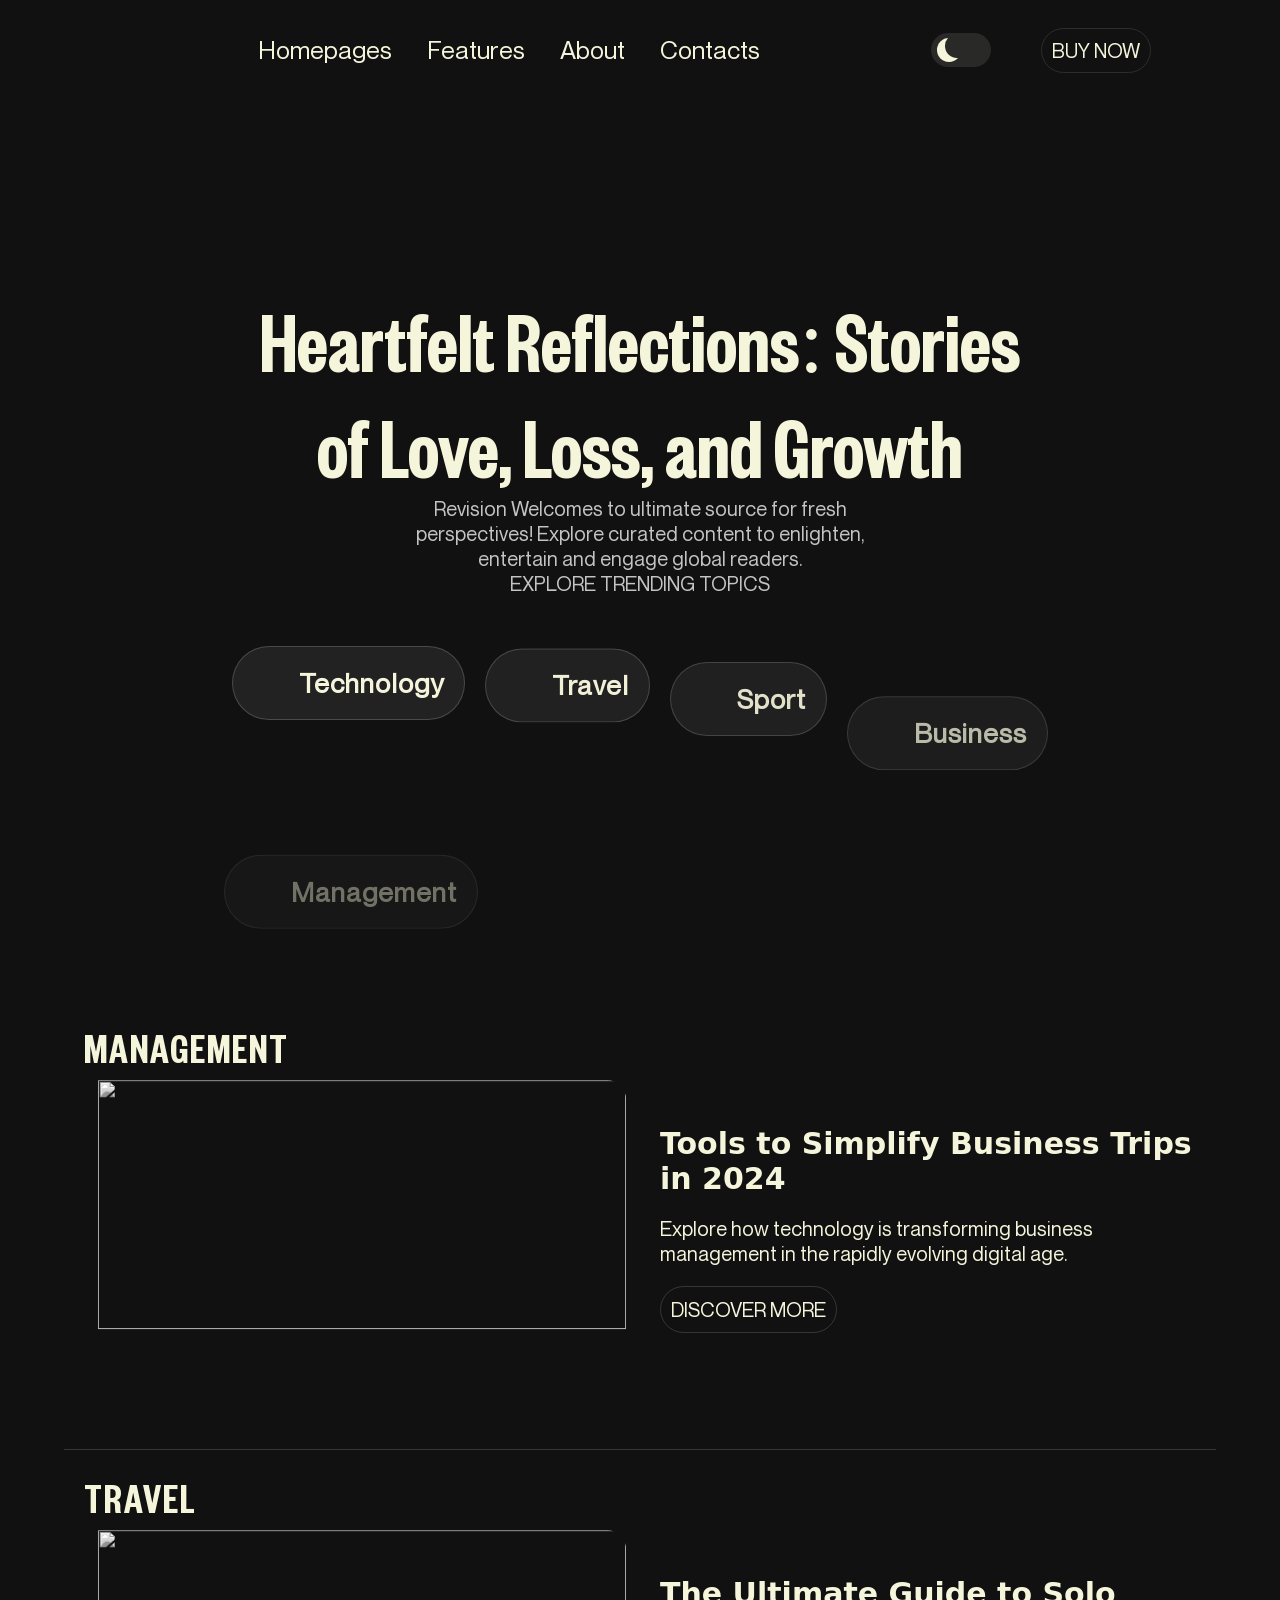
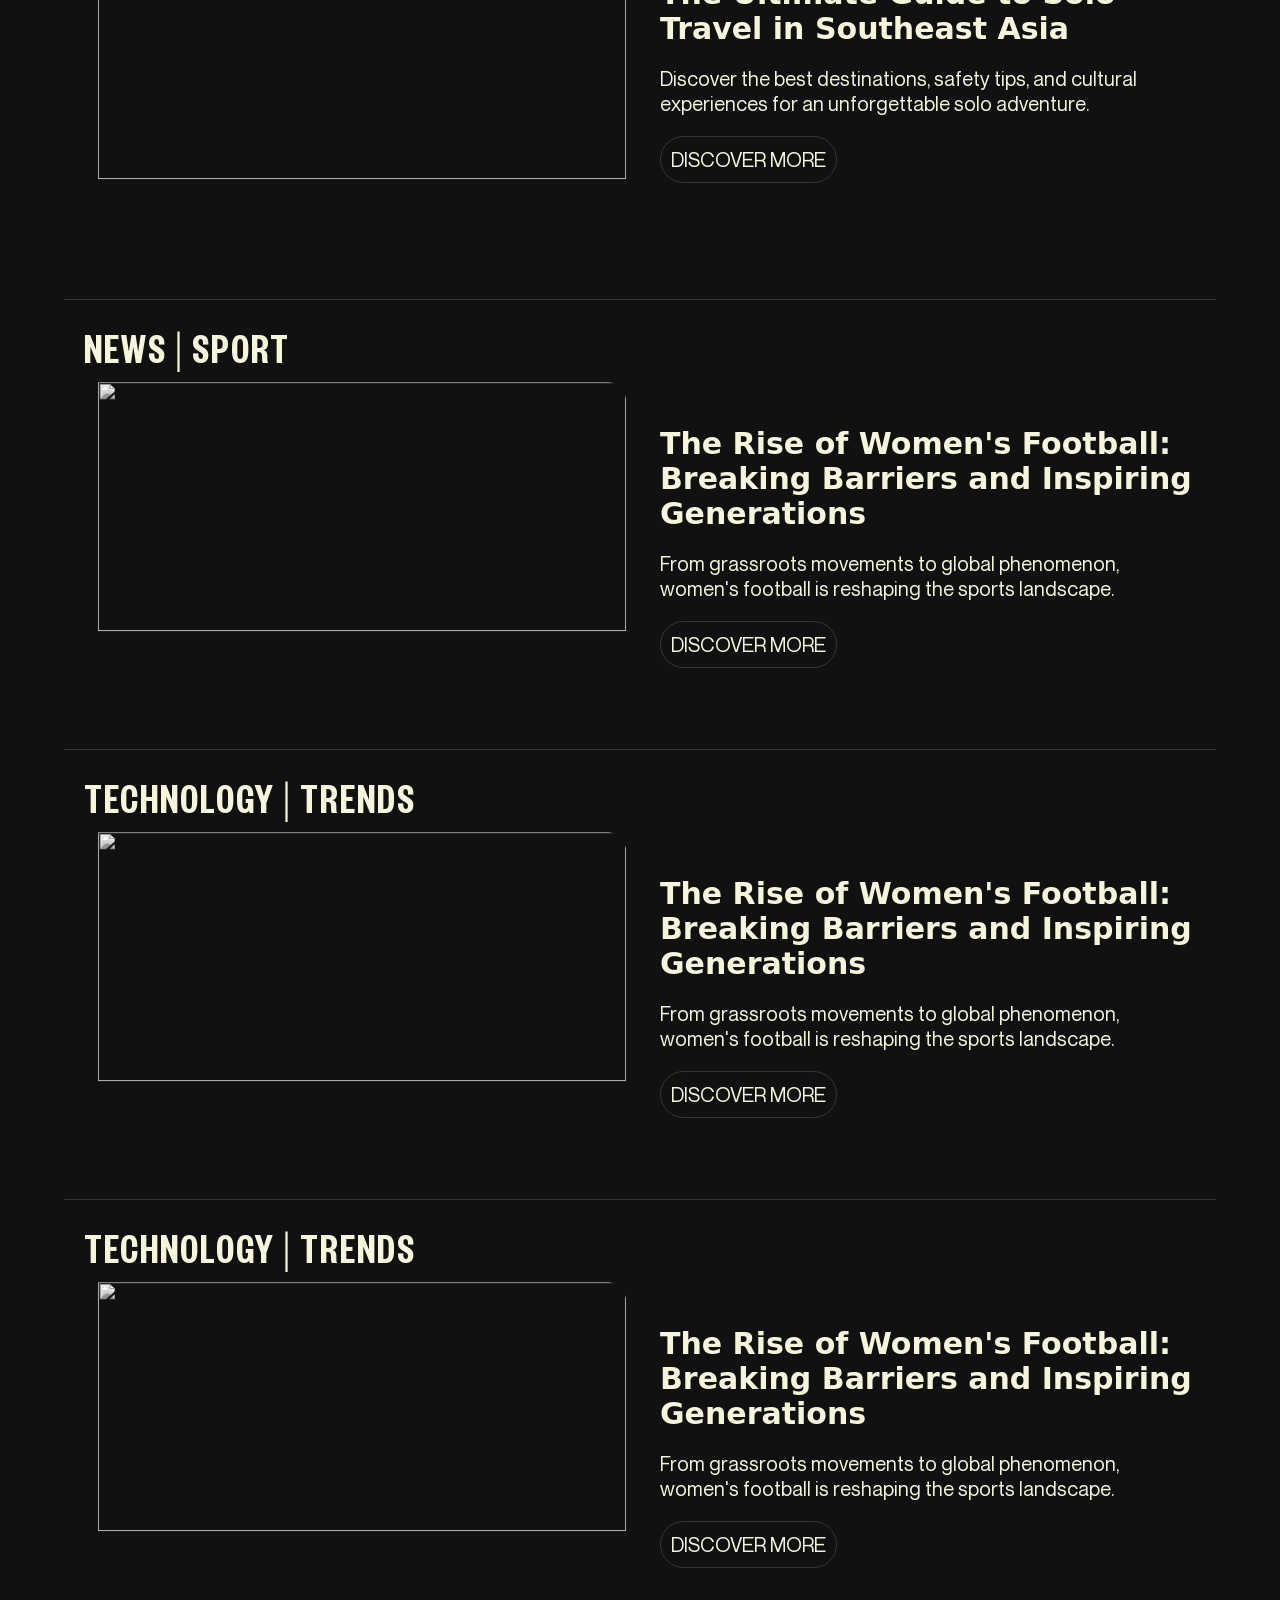
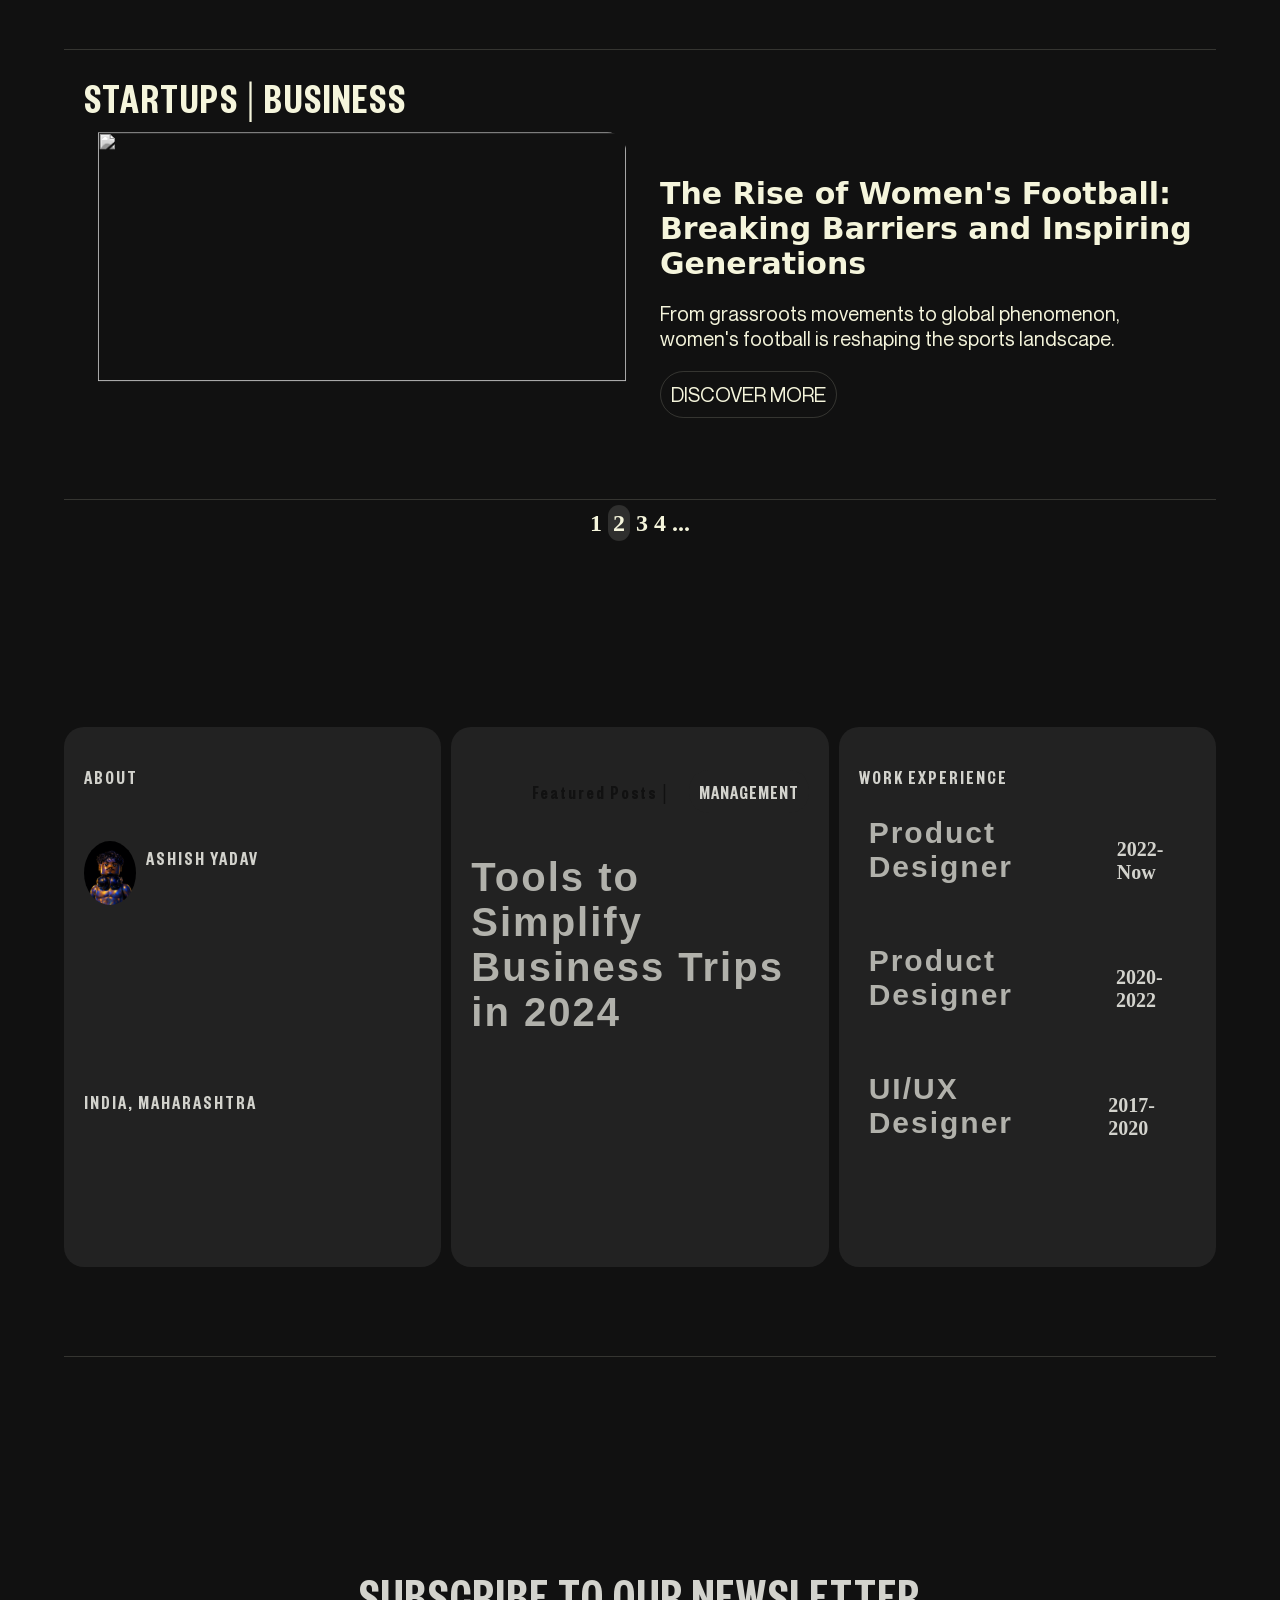
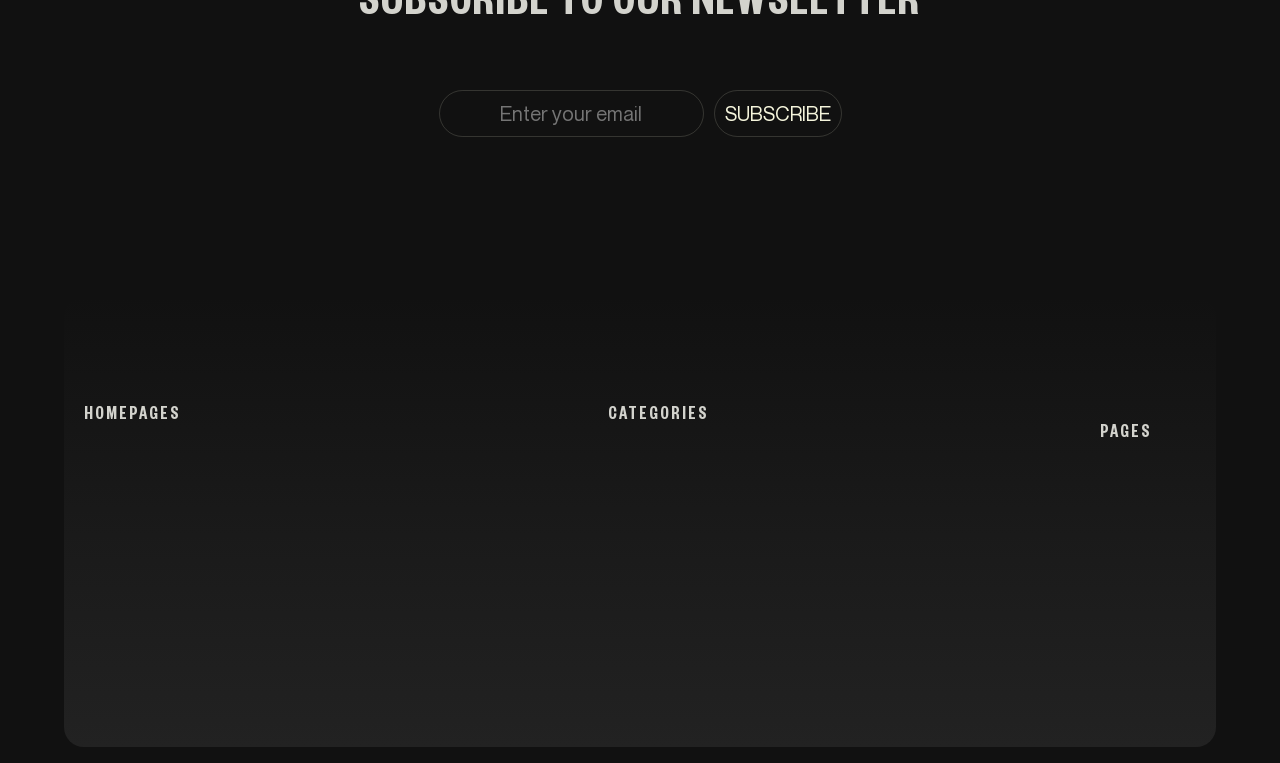
==== index.html @ 00e9330f "hmmmm" ====
<!DOCTYPE html>
<html lang="en">

<head>
    <meta charset="UTF-8">
    <meta name="viewport" content="width=device-width, initial-scale=1.0">
    <title>Document</title>
    <link rel="stylesheet" href="style.css">
    <link href="https://cdn.jsdelivr.net/npm/remixicon@4.9.0/fonts/remixicon.css" rel="stylesheet" />
</head>

<body>
    <div class="main">
        <nav>
            <img src="https://revision.codesupply.co/revision/wp-content/uploads/sites/2/2024/10/logo@2x.png" alt="">
            <i class="ri-menu-fill"></i>
            <div class="list">
                <a href="#">Homepages</a>
                <a href="#">Features</a>
                <a href="#">About</a>
                <a href="#">Contacts</a>
            </div>
            <div class="toggle">
                <div class="search">
                    <i class="ri-search-line"></i>
                    <label class="switch">
                        <input type="checkbox">
                        <span class="slider"></span>
                    </label>
                </div>
                <button>BUY NOW</button>
            </div>
        </nav>
        <div class="page1">
            <div class="top">
                <h1>Heartfelt Reflections: Stories of Love, Loss, and Growth</h1>
                <p>Revision Welcomes to ultimate source for fresh perspectives! Explore curated content to enlighten,
                    entertain and engage global readers.</p>
            </div>
            <div class="fields">
                <p>EXPLORE TRENDING TOPICS</p>
                <div class="field">
                    <h2><img src="https://revision.codesupply.co/revision/wp-content/uploads/sites/2/2024/09/tech@2x.webp"
                            alt="">Technology </h2>
                    <h2><img src="https://revision.codesupply.co/revision/wp-content/uploads/sites/2/2024/09/travel@2x-1.webp"
                            alt="">Travel </h2>
                    <h2><img src="https://revision.codesupply.co/revision/wp-content/uploads/sites/2/2024/09/sport@2x.webp"
                            alt="">Sport </h2>
                    <h2><img src="https://revision.codesupply.co/revision/wp-content/uploads/sites/2/2024/09/bussiness@2x.webp"
                            alt="">Business </h2>
                    <h2><img src="https://revision.codesupply.co/revision/wp-content/uploads/sites/2/2024/09/manage@2x.webp"
                            alt="">Management </h2>
                    <h2><img src="https://revision.codesupply.co/revision/wp-content/uploads/sites/2/2024/09/trand@2x.webp"
                            alt="">Trends </h2>
                    <h2><img src="https://revision.codesupply.co/revision/wp-content/uploads/sites/2/2024/09/start@2x.webp"
                            alt="">Statups </h2>
                    <h2><img src="https://revision.codesupply.co/revision/wp-content/uploads/sites/2/2024/09/news@2x-1.webp"
                            alt="">News </h2>
                </div>

            </div>
        </div>
        <div class="page2">
            <div class="Features">
                <div class="left">
                    <h1>MANAGEMENT</h1>
                    <img src="https://revision.codesupply.co/revision/wp-content/uploads/sites/2/2024/09/demo-image-0030-528x297.webp"
                        alt="">
                </div>
                <div class="right">
                    <p>Ethan Caldwell <span>on August 15,2024</span></p>
                    <h3>Tools to Simplify Business Trips in 2024</h3>
                    <h4>Explore how technology is transforming business management in the rapidly evolving digital age.
                    </h4>
                    <button >DISCOVER MORE</button>
                </div>
            </div>
            <div class="Features">
                <div class="left">
                    <h1>TRAVEL</h1>
                    <img src="https://revision.codesupply.co/revision/wp-content/uploads/sites/2/2024/09/demo-image-0025-768x432.webp"
                        alt="">
                </div>
                <div class="right">
                    <p>Ethan Caldwell <span>on Jly 22,2024</span></p>
                    <h3>The Ultimate Guide to Solo Travel in Southeast Asia</h3>
                    <h4>Discover the best destinations, safety tips, and cultural experiences for an unforgettable solo
                        adventure.</h4>
                    <button>DISCOVER MORE</button>
                </div>
            </div>
            <div class="Features">
                <div class="left">
                    <h1>NEWS | SPORT</h1>
                    <img src="https://revision.codesupply.co/revision/wp-content/uploads/sites/2/2024/09/demo-image-0026-768x432.webp"
                        alt="">
                </div>
                <div class="right">
                    <p>Sarah Jenkins <span>on July 27,2024</span></p>
                    <h3>The Rise of Women's Football: Breaking Barriers and Inspiring Generations</h3>
                    <h4>From grassroots movements to global phenomenon, women's football is reshaping the sports
                        landscape.</h4>
                    <button>DISCOVER MORE</button>
                </div>
            </div>
            <div class="Features">
                <div class="left">
                    <h1>TECHNOLOGY | TRENDS</h1>
                    <img src="https://revision.codesupply.co/revision/wp-content/uploads/sites/2/2024/09/demo-image-0024-768x432.webp"
                        alt="">
                </div>
                <div class="right">
                    <p>Sarah Jenkins <span>on July 17,2024</span></p>
                    <h3>The Rise of Women's Football: Breaking Barriers and Inspiring Generations</h3>
                    <h4>From grassroots movements to global phenomenon, women's football is reshaping the sports
                        landscape.</h4>
                    <button>DISCOVER MORE</button>
                </div>
            </div>
            <div class="Features">
                <div class="left">
                    <h1>TECHNOLOGY | TRENDS</h1>
                    <img src="https://revision.codesupply.co/revision/wp-content/uploads/sites/2/2024/09/demo-image-0023-768x432.webp"
                        alt="">
                </div>
                <div class="right">
                    <p>Sarah Jenkins <span>on July 15,2024</span></p>
                    <h3>The Rise of Women's Football: Breaking Barriers and Inspiring Generations</h3>
                    <h4>From grassroots movements to global phenomenon, women's football is reshaping the sports
                        landscape.</h4>
                    <button>DISCOVER MORE</button>
                </div>
            </div>
            <div class="Features">
                <div class="left">
                    <h1>STARTUPS | BUSINESS</h1>
                    <img src="https://revision.codesupply.co/revision/wp-content/uploads/sites/2/2024/09/demo-image-0022-768x432.webp"
                        alt="">
                </div>
                <div class="right">
                    <p>Sarah Jenkins <span>on July 12,2024</span></p>
                    <h3>The Rise of Women's Football: Breaking Barriers and Inspiring Generations</h3>
                    <h4>From grassroots movements to global phenomenon, women's football is reshaping the sports
                        landscape.</h4>
                    <button>DISCOVER MORE</button>
                </div>
            </div>
            <h2 style="padding: 10px;"><i class="ri-arrow-left-s-line"></i> 1 <span
                    style="background-color: rgb(47, 47, 46); padding: 5px; border-radius: 50px;">2</span> 3 4 ... <i
                    class="ri-arrow-right-s-line"></i></h2>
        </div>
        <div class="page3">

            <div class="cards">

                <div class="card">
                    <h1>ABOUT</h1>
                    <div class="img">
                        <img src="./assets/Me.png" alt="">
                        <div class="name">
                            <h1>ASHISH YADAV</h1>
                            <p>Founder & Editor-in-Chief</p>
                        </div>

                    </div>
                    <p>I’m a full-time blogger and freelance writer passionate about sharing my knowledge and
                        experiences with the world. With 1+ years of experience in the blogging industry, I’ve
                        helped
                        thousands of readers improve their lives through my writing.</p>
                    <h1><i class="ri-map-pin-2-fill"></i>INDIA, MAHARASHTRA</h1>
                    <h2>
                        <i class="ri-instagram-line"></i>
                        <i class="ri-twitter-x-line"></i>
                        <i class="ri-linkedin-fill"></i>
                        <i class="ri-facebook-line"></i>
                    </h2>
                </div>

                <div style="background-image: url(https://revision.codesupply.co/revision/wp-content/uploads/sites/2/2024/09/demo-image-0039-1248x703.webp); background-size: cover; background-position: center;"
                    class="card" id="card2">

                    <div class="text1">
                        <h1>Featured Posts |</h1>
                        <h2>MANAGEMENT</h2>
                    </div>

                    <div class="text2">
                        <h1>Tools to Simplify Business Trips in 2024</h1>
                        <p>Explore how technology is transforming business management in the rapidly evolving digital
                            age.</p>
                    </div>

                </div>
                <div class="card" id="card3">
                    <h1>WORK EXPERIENCE</h1>
                    <div class="work">
                        <div class="skill">
                            <div class="naaaaam">
                                <div class="few">
                                    <h1>Product Designer </h1>
                                    <p>Pioneer</p>
                                </div>
                            </div>
                            <h2>2022-Now</h2>
                        </div>
                        <div class="skill">
                            <div class="naaaaam">
                                <div class="few">
                                    <h1>Product Designer </h1>
                                    <p>Digital</p>
                                </div>
                            </div>
                            <h2>2020-2022</h2>
                        </div>
                        <div class="skill">
                            <div class="naaaaam">
                                <div class="few">
                                    <h1>UI/UX Designer </h1>
                                    <p>Digital</p>
                                </div>
                            </div>
                            <h2>2017-2020</h2>
                        </div>
                    </div>
                </div>

            </div>

        </div>
        <div class="page4">
            <div class="subscribe">
                <h1>SUBSCRIBE TO OUR NEWSLETTER</h1>
                <p>Subscribe to our email newsletter to get the latest posts delivered right to your email.</p>
                <form action="">
                    <input type="text" placeholder="Enter your email">
                    <button>SUBSCRIBE</button>
                </form>
                <p>Pure inspiration, zero spam ✨</p>
            </div>
            <div class="footer">
                <img src="https://revision.codesupply.co/revision/wp-content/uploads/sites/2/2024/10/logo@2x.png"
                    alt="">
                <p>Welcome to ultimate source for fresh perspectives! Explore curated content to enlighten, entertain
                    and engage global readers.</p>
                <div class="social">
                    <i class="ri-instagram-line"></i>
                    <i class="ri-twitter-x-line"></i>
                    <i class="ri-linkedin-fill"></i>
                    <i class="ri-facebook-line"></i>
                </div>

                <div class="list2">
                    <div class="child">
                        <h1>HOMEPAGES</h1>
                        <p>Classic List</p>
                        <p>Classic Overlay</p>
                        <p>Hero Slider</p>
                        <p>Featured Post</p>
                    </div>
                    <div class="child">
                        <h1>CATEGORIES</h1>
                        <p>Technology</p>
                        <p>Travel</p>
                        <p>Sport</p>
                        <p>Business</p>
                    </div>
                    <div class="child">
                        <h1>PAGES</h1>
                        <p>About</p>
                        <p>categories</p>
                        <p>Contact</p>
                    </div>
                </div>
            </div>
        </div>
    </div>
    <script src="https://cdnjs.cloudflare.com/ajax/libs/gsap/3.13.0/gsap.min.js"
        integrity="sha512-NcZdtrT77bJr4STcmsGAESr06BYGE8woZdSdEgqnpyqac7sugNO+Tr4bGwGF3MsnEkGKhU2KL2xh6Ec+BqsaHA=="
        crossorigin="anonymous" referrerpolicy="no-referrer"></script>
    <script src="https://cdnjs.cloudflare.com/ajax/libs/gsap/3.13.0/ScrollTrigger.min.js"
        integrity="sha512-P2IDYZfqSwjcSjX0BKeNhwRUH8zRPGlgcWl5n6gBLzdi4Y5/0O4zaXrtO4K9TZK6Hn1BenYpKowuCavNandERg=="
        crossorigin="anonymous" referrerpolicy="no-referrer"></script>
    <script src="https://cdnjs.cloudflare.com/ajax/libs/gsap/3.13.0/TextPlugin.min.js"></script>
    <script src="java.js"></script>

</html>
---- style.css ----
* {
    margin: 0;
    padding: 0;
    box-sizing: border-box
}

@font-face {
    font-family: Big;
    src: url(./fonts/FoundersGrotesk-Semibold.ttf);
}

@font-face {
    font-family: small;
    src: url(./fonts/NeueMontreal-Regular.ttf);
}

html,
body {
    height: 100%;
    width: 100%;
}

body {
    background-color: #111;
    color: beige;
}

.main {
    height: 100%;
    width: 100%;
    
}

nav {
    /* position: fixed; */
    height: 100px;
    width: 100%;
    display: flex;
    align-items: center;
    justify-content: space-around;
    padding: 0 50px;
}

nav img {
    height: 50px;
    filter: invert(100%);
}

.ri-menu-fill {
    display: none;
    font-size: 25px;
}

nav .list {
    font-family: small;
    font-size: 25px;
    display: flex;
    gap: 35px;
    font-weight: 400;
}

nav .list a {
    text-decoration: none;
    color: beige;
}
nav .list a:hover{
    color: #c4c4c4;
    font-weight: 900;
    transition: all 0.5s ease;
    border-bottom: 1px solid #c4c4c4;
}
nav .toggle {
    padding: 1px 10px;
    display: flex;
    align-items: center;
    justify-content: center;
    gap: 50px;
}

.ri-search-line {
    font-size: 25px;
    font-family: small;
    border-right: 2px solid #2e2d2d;
    padding-right: 10px;
}

nav .search {
    display: flex;
    align-items: center;
    justify-content: center;
    gap: 10px;
}

nav button {
    padding: 1px 10px;
    display: flex;
    align-items: center;
    justify-content: center;
    border: 1px solid #2e2d2d;
    background-color: transparent;
    color: beige;
    font-size: 20px;
    font-family: small;
    height: 5vh;

    text-align: center;
    border-radius: 50px;
}

/* From Uiverse.io by alexruix */
/* The switch - the box around the slider */
.switch {
    font-size: 17px;
    position: relative;
    display: inline-block;
    width: 3.5em;
    height: 2em;
}

/* Hide default HTML checkbox */
.switch input {
    opacity: 0;
    width: 0;
    height: 0;
}

/* The slider */
.slider {
    --background: rgb(41, 41, 39);
    position: absolute;
    cursor: pointer;
    top: 0;
    left: 0;
    right: 0;
    bottom: 0;
    background-color: var(--background);
    transition: .5s;
    border-radius: 30px;
}

.slider:before {
    position: absolute;
    content: "";
    height: 1.4em;
    width: 1.4em;
    border-radius: 50%;
    left: 10%;
    bottom: 15%;
    box-shadow: inset 8px -4px 0px 0px beige;
    background: var(--background);
    transition: .5s;
}

input:checked+.slider {
    background-color: #616060;
}

input:checked+.slider:before {
    transform: translateX(100%);
    box-shadow: inset 15px -4px 0px 15px beige;
}

/* .page1------------ */
.page1 {
    min-height: 100%;
    width: 100%;
    background-color: #111;
    display: flex;
    align-items: center;
    justify-content: center;
    flex-direction: column;
}

.page1 .top {
    width: 100%;
    height: 50%;
    display: flex;
    align-items: center;
    justify-content: center;
    flex-direction: column;
}

.page1 h1 {
    width: 60%;
    font-family: Big;
    font-size: 10vh;
    font-weight: 500;
    text-align: center;
}

.page1 p {
    color: #c4c4c4;
    width: 40%;
    font-family: small;
    font-size: 20px;
    font-weight: 400;
    text-align: center;
}

.page1 .fields {
    width: 100%;
    height: 30%;
    display: flex;
    align-items: center;
    justify-content: center;
    gap: 50px;
    flex-direction: column;
    /* background-color: rebeccapurple; */
}

.page1 .fields p {
    font-family: small;
    font-size: 20px;
    font-weight: 400;
    text-align: center;
}

.page1 .field {
    /* background-color: red; */
    width: 80%;
    height: 50%;
    display: flex;
    align-items: center;
    justify-content: center;
    flex-wrap: wrap;
    gap: 20px;
}

.page1 .field h2 {
    background-color: #222222;
    border: 1px solid rgba(245, 245, 220, 0.189);
    border-radius: 50px;
    font-family: small;
    font-size: 20px;
    font-weight: 400;
    text-align: center;
    padding: 20px;
    font-size: 3vh;
    font-weight: 900;
    letter-spacing: 1px;
    display: flex;
    gap: 10px;
   
}

.page1 .field img {
    width: 4vh;
    filter: brightness(0) invert(50%);
}

/* page2 */
.page2 {
    min-height: 100%;
    width: 100%;
    background-color: #111;
    display: flex;
    align-items: center;
    overflow-x: hidden;
    flex-direction: column;
}

.page2 .Features {
    width: 90%;
    height: 50vh;
    border-bottom: 1px solid rgba(245, 245, 220, 0.155);
    display: flex;
    align-items: center;
    justify-content: space-around;
    padding: 20px;
}

.page2 .Features .left {
    width: 50%;
    height: 100%;
     overflow: hidden;
   
}

.page2 .Features .left img {
    width: 100%;
    height: 80%;
    object-fit: cover;
    object-position: center;
    border-radius: 0px 20px 20px 0px;
    transition: all 1s ease;
    filter:grayscale(1);
    cursor: pointer;
      scale: 0.95;
}

.page2 .Features .left img:hover{
    scale: 1;
    filter:grayscale(0);
}

.page2 .Features .right {
    width: 50%;
    height: 80%;
    display: flex;
    align-items: flex-start;
    justify-content: flex-start;
    flex-direction: column;
    padding: 20px 0px 0px 20px;
    gap: 20px;
}

.page2 .Features .left h1 {
    font-family: Big;
    font-size: 5vh;
    font-weight: 400;
    text-align: start;
    letter-spacing: 2px;

}

.page2 .Features .right p span {
    background-color: rgb(39, 37, 37);
    color: beige;
    padding: 5px;
    border-radius: 50px;
    font-weight: 700;
}

.page2 .Features .right p {
    font-family: small;
    font-size: 20px;
    font-weight: 400;
    text-align: center;
}

.page2 .Features .right h3 {
    font-family: system-ui, -apple-system, BlinkMacSystemFont, 'Segoe UI', Roboto, Oxygen, Ubuntu, Cantarell, 'Open Sans', 'Helvetica Neue', sans-serif;
    font-size: 30px;
    font-weight: 900;
    text-align: start;
}

.page2 .Features .right h4 {
    font-family: small;
    font-size: 20px;
    font-weight: 400;
    text-align: start;
}

.page2 .Features .right button {
    padding: 10px;
    border-radius: 50px;
    border: 1px solid rgba(245, 245, 220, 0.155);
    background-color: transparent;
    color: beige;
    font-family: small;
    font-size: 20px;
    font-weight: 400;
    text-align: center;
}

.page2 .Features .right button:hover{
    background-color: rgba(67, 67, 66, 0.323);
    color: beige;
    cursor: pointer;
    border: 1px solid rgba(245, 245, 220, 0.585);
}

/* page3 */
.page3 {
    min-height: 100%;
    width: 100%;
    background-color: #111;
    display: flex;
    align-items: center;
    justify-content: center;
    flex-direction: column;
}

.page3 .cards {
    width: 90%;
    min-height: 80vh;
    border-bottom: 1px solid rgba(245, 245, 220, 0.155);
    display: flex;
    align-items: center;
    justify-content: space-around;
    gap: 10px;
}

.page3 .cards .card {
    height: 60vh;
    width: 50vh;
    background-color: #222;
    border-radius: 20px;
    padding: 20px;
    color: rgb(211, 211, 205);
}

.page3 .card h1 {
    font-family: Big;
    font-size: 5vh;
    font-weight: 400;
    text-align: start;
    letter-spacing: 2px;
}

.page3 .cards .card .img {
    padding-top: 40px;
    display: flex;
    align-items: center;
    justify-content: start;
    gap: 10px;
}

.page3 .cards .card .img img {
    height: 4rem;
    width: 4rem;
    border-radius: 50%;
    object-position: center;
    object-fit: cover;
}

.page3 .cards .card .name {
    height: 10vh;
    width: 100%;
}

.page3 .cards .card p {
    width: 90%;
    color: #696767;
    font-family: small;
    font-size: 18px;
    font-weight: 400;
    text-align: start;
}

.page3 .cards .card h1 {
    padding-top: 2vh;
    font-size: 20px;
}

.page3 .cards .card h2 {
    padding-top: 2vh;
    font-size: 20px;
}

.page3 .cards #card2 .text1 {
    width: 100%;
    height: 10vh;
    display: flex;
    align-items: center;
    justify-content: flex-end;
    gap: 10px;
    font-family: Big;

}

.page3 .cards #card2 .text1 h1 {
    font: 5vh;
    padding: 10px;
    font-weight: 900;
    color: #111;
}

.page3 .cards #card2 .text1 h2 {
    border-radius: 20px;
    padding: 10px;
    letter-spacing: 1px;
    background-color: #222;
}

.page3 .cards #card2 .text2 {
    height: 70%;
    font-size: 20px;
}

.page3 .cards #card2 .text2 h1 {
    font-size: 40px;
    mix-blend-mode: difference;
    font-weight: 900;
    font-family: 'Franklin Gothic Medium', 'Arial Narrow', Arial, sans-serif;
}

.page3 .cards #card2 .text2 p {
    font-size: 20px;
    font-weight: 800;
    mix-blend-mode: color-burn;
    font-family: 'Franklin Gothic Medium', 'Arial Narrow', Arial, sans-serif;
}

.page3 .cards #card3 .skill {
    padding: 10px;
    width: 100%;
    font-size: 20px;
    gap: 20px;
    display: flex;
    align-items: center;
    justify-content: space-between;
}

.page3 .cards #card3 .work .naaaaam h1 {
    /* background-color: red; */
    width: 100%;
    font-size: 30px;
    mix-blend-mode: difference;
    display: flex;
    align-items: center;
    justify-content: space-between;
    font-weight: 900;
    font-family: 'Franklin Gothic Medium', 'Arial Narrow', Arial, sans-serif;
}

/* page4 */
.page4 {
    min-height: 100%;
    width: 100%;
    background-color: #111;
    display: flex;
    align-items: center;
    justify-content: center;
    flex-direction: column;
}

.page4 .subscribe {
    width: 90%;
    height: 50vh;
    /* background-color: #222; */
    border-radius: 20px;
    padding: 20px;
    color: rgb(211, 211, 205);
    display: flex;
    align-items: center;
    justify-content: center;
    flex-direction: column;
    gap: 20px;

}

.page4 .subscribe h1 {
    font-family: Big;
    font-size: 6vh;
    font-weight: 400;
    text-align: center;
    letter-spacing: 2px;
}

.page4 .subscribe p {
    font-family: small;
    font-size: 20px;
    font-weight: 400;
    text-align: center;
    width: 70%;
}

.page4 .subscribe form {
    display: flex;
    align-items: center;
    justify-content: center;
    gap: 10px;
}

.page4 .subscribe form input {
    padding: 10px;
    border-radius: 50px;
    border: 1px solid rgba(245, 245, 220, 0.155);
    background-color: transparent;
    color: beige;
    font-family: small;
    font-size: 20px;
    font-weight: 400;
    text-align: center;
}

.page4 .subscribe form button {
    padding: 10px;
    border-radius: 50px;
    border: 1px solid rgba(245, 245, 220, 0.155);
    background-color: transparent;
    color: beige;
    font-family: small;
    font-size: 20px;
    font-weight: 400;
    text-align: center;
}

.page4 .footer {
    width: 90%;
    height: 50vh;
    background: linear-gradient(to bottom, #111, #222);
    border-radius: 20px;
    padding: 20px;
    color: rgb(211, 211, 205);
}

.page4 .footer img {
    filter: invert(100);
    height: 6vh;    
}
.page4 .footer p{
   font-family: small;
   font-size: 20px;
   font-weight: 400;
   text-align: center;
   color: #696767;
   text-align: left;
}
.page4 .footer .social{
    padding-top: 20px;
}
.page4 .footer .social i{
    font-size: 20px;
    color: #a9a7a7;
}

.page4 .footer .list2{
    padding-top: 20px;
    display: flex;
    align-items: center;
    justify-content: space-between;
    gap: 20px;
}
.page4 .footer .list2 .child{
    display: flex;
    flex-direction: column;
    gap: 10px;
}
.page4 .footer .list2 .child h1{
    font-family: Big;
    font-size: 20px;
    font-weight: 400;
    text-align: start;
    letter-spacing: 2px;
}
.page4 .footer .list2 .child p{
    font-family: small;
    font-size: 20px;
    font-weight: 400;
    text-align: start;
    color: #696767;
}

/* mobile responsive */
@media (max-width: 1024px) {
    nav {
        height: 100px;
        display: flex;
        align-items: center;
        justify-content: space-around;
        padding: 10px;
    }

    nav .ri-menu-fill {
        display: block;
    }

    nav img {
        height: 40px;
    }

    nav .list {
        display: none;
    }

    nav .toggle {
        display: none;
    }

    /* page1 */
    .page1 h1 {
        width: 80%;
        font-size: 8vh;
    }

    .page1 p {
        width: 80%;
    }

    .page2 .Features {
        flex-direction: column;
        min-height: 100vh;
        border-bottom: 1px solid rgb(65, 65, 62);

    }

    .page2 .Features .left {
        width: 100%;
        height: 50%;
    }

    .page2 .Features .right {
        width: 100%;
        height: 50%;
    }

    .page3 .cards {
        display: flex;
        flex-direction: column;
    }

    .page3 .cards .card {
        width: 90vw;
        height: 50vh;
    }

    .page1 .field h2 {
        font-size: 15px; 
        display: flex;   
        align-items: center;
        justify-content: center; 
    }

        .page1 .field img{
            height: 20px;
            width: 20px;
        }
}
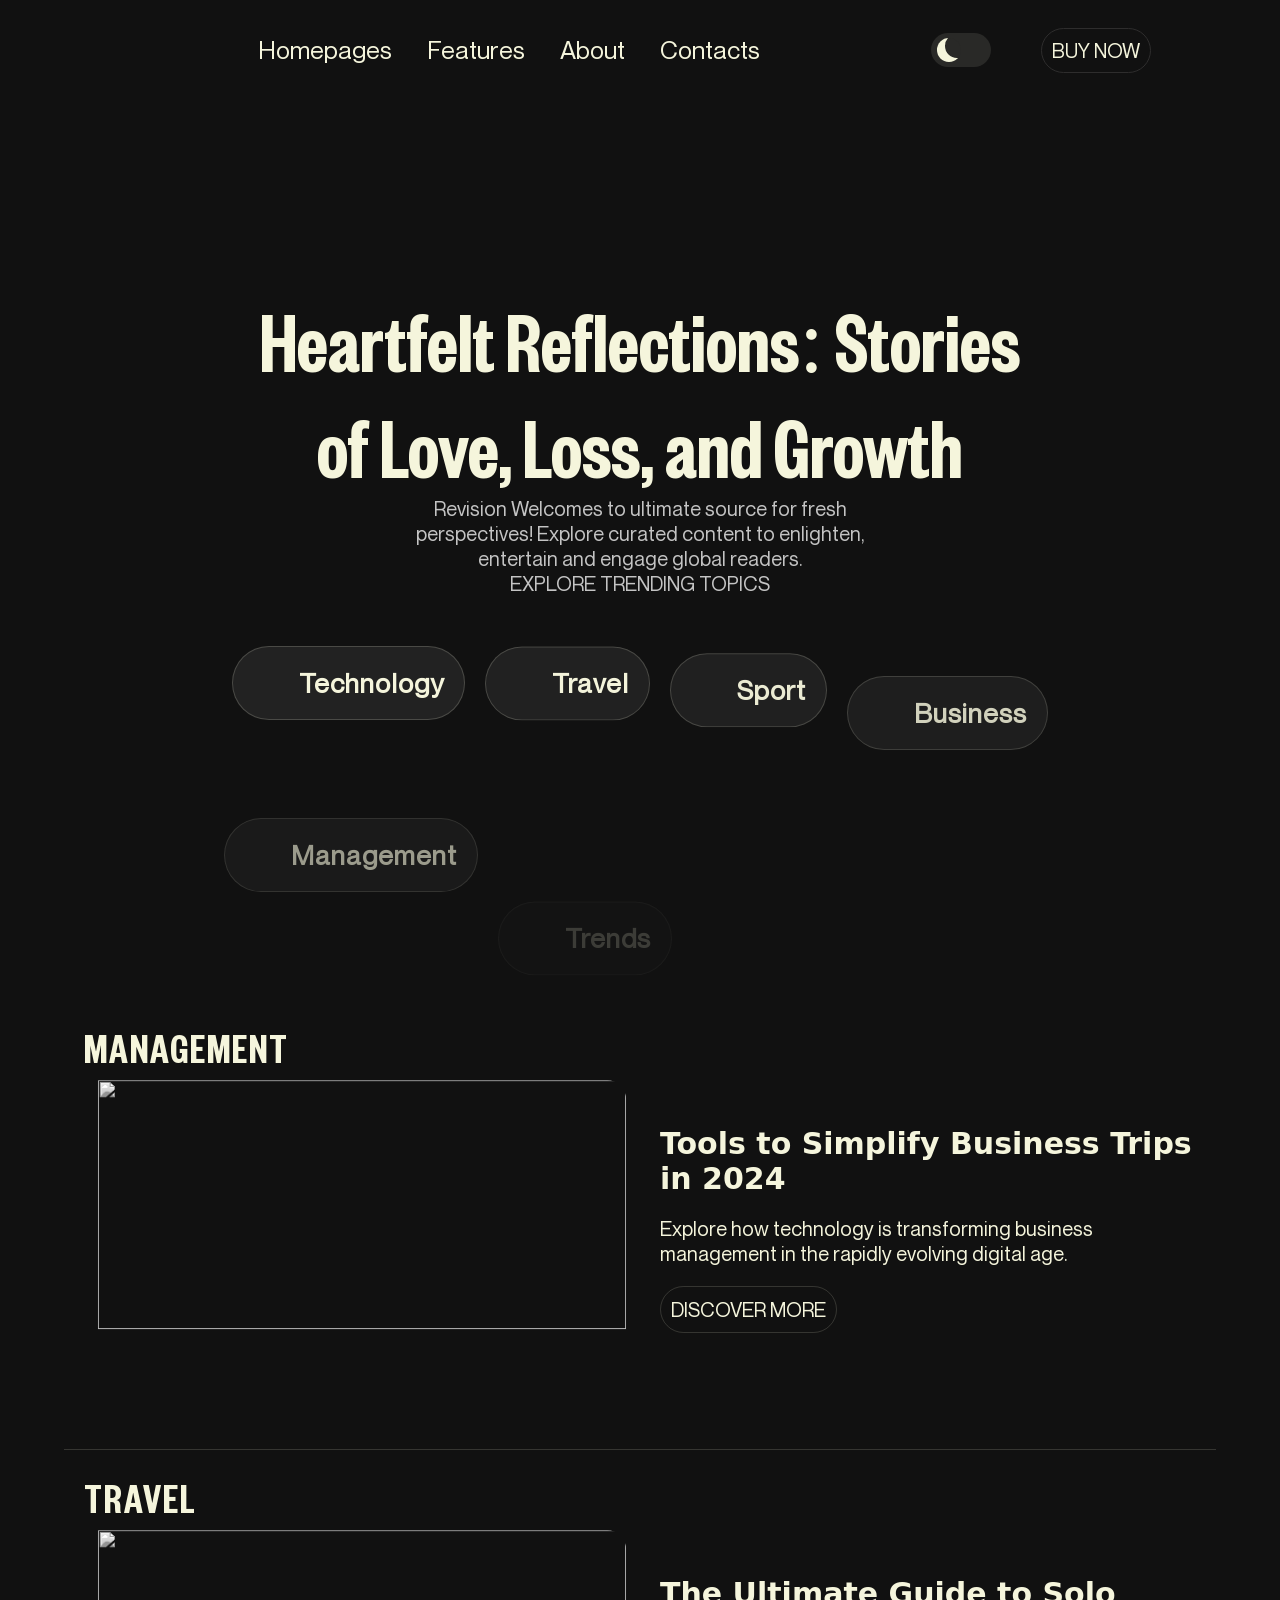
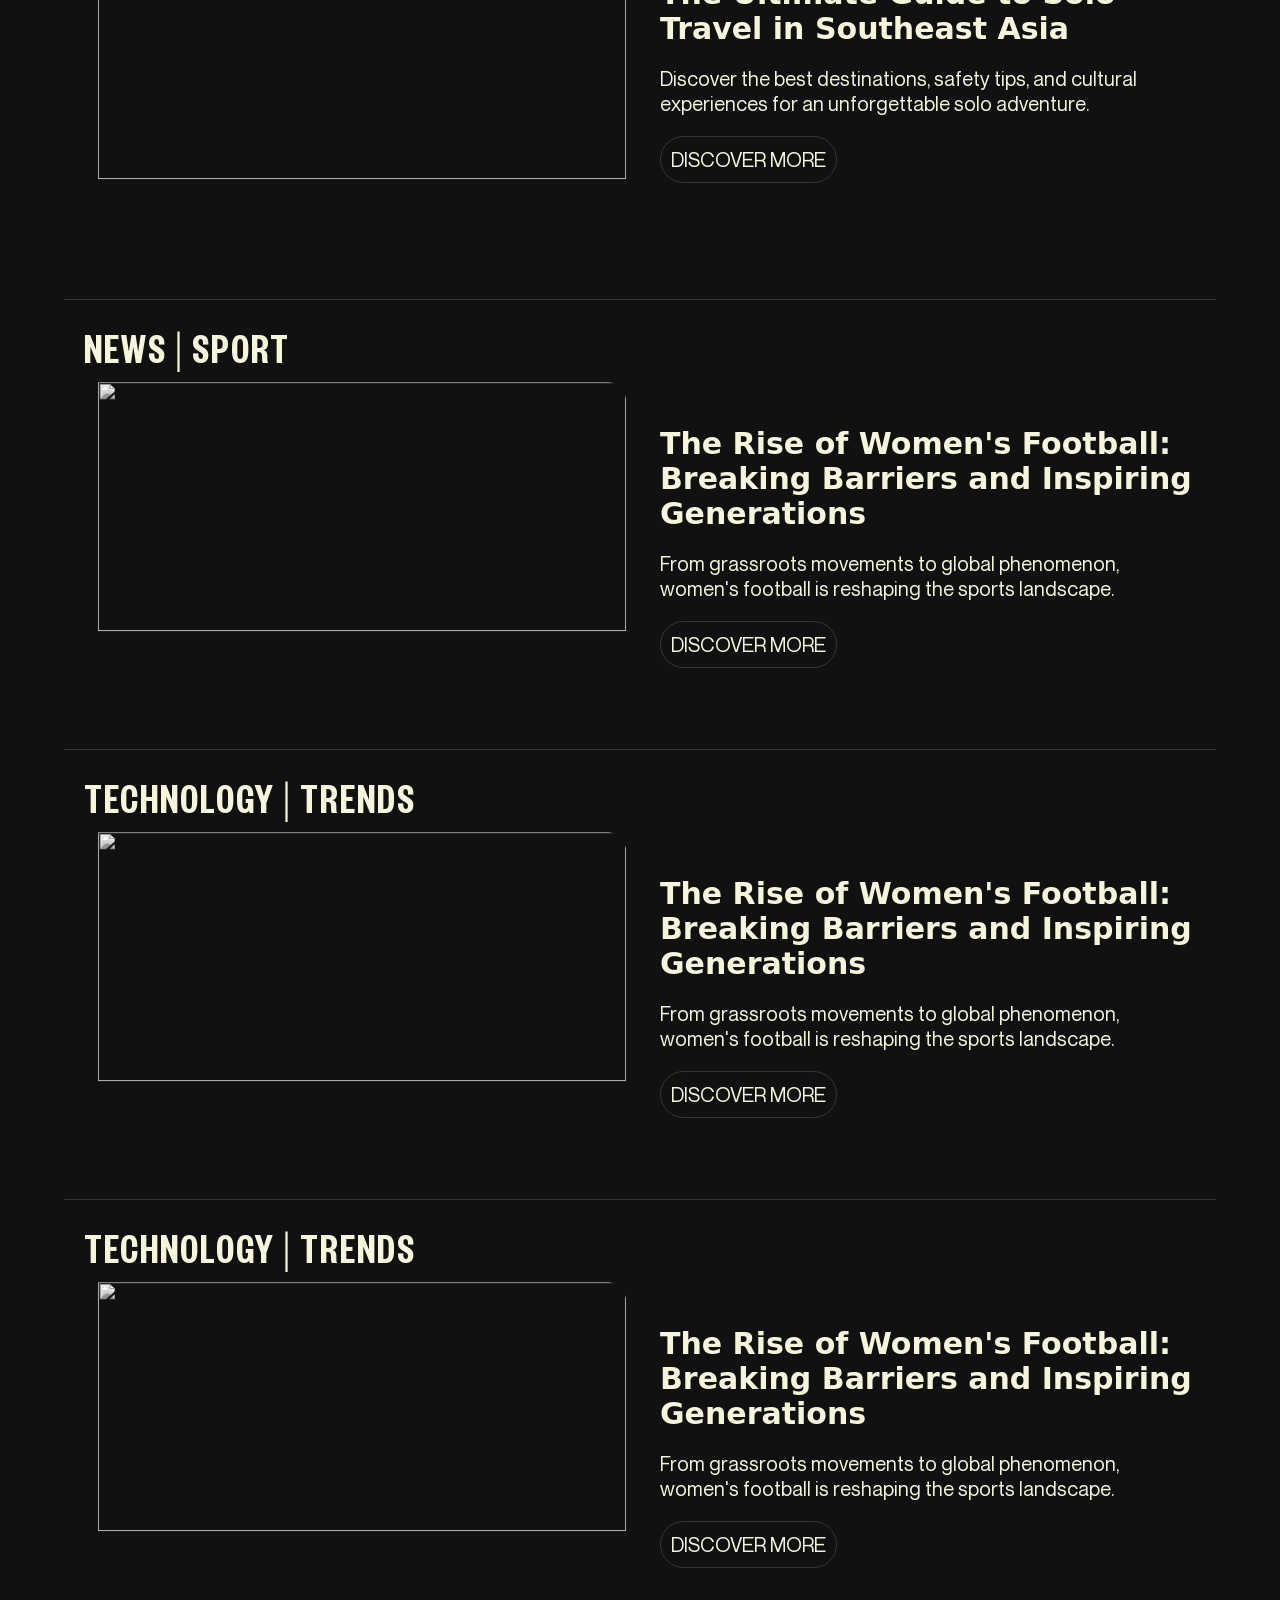
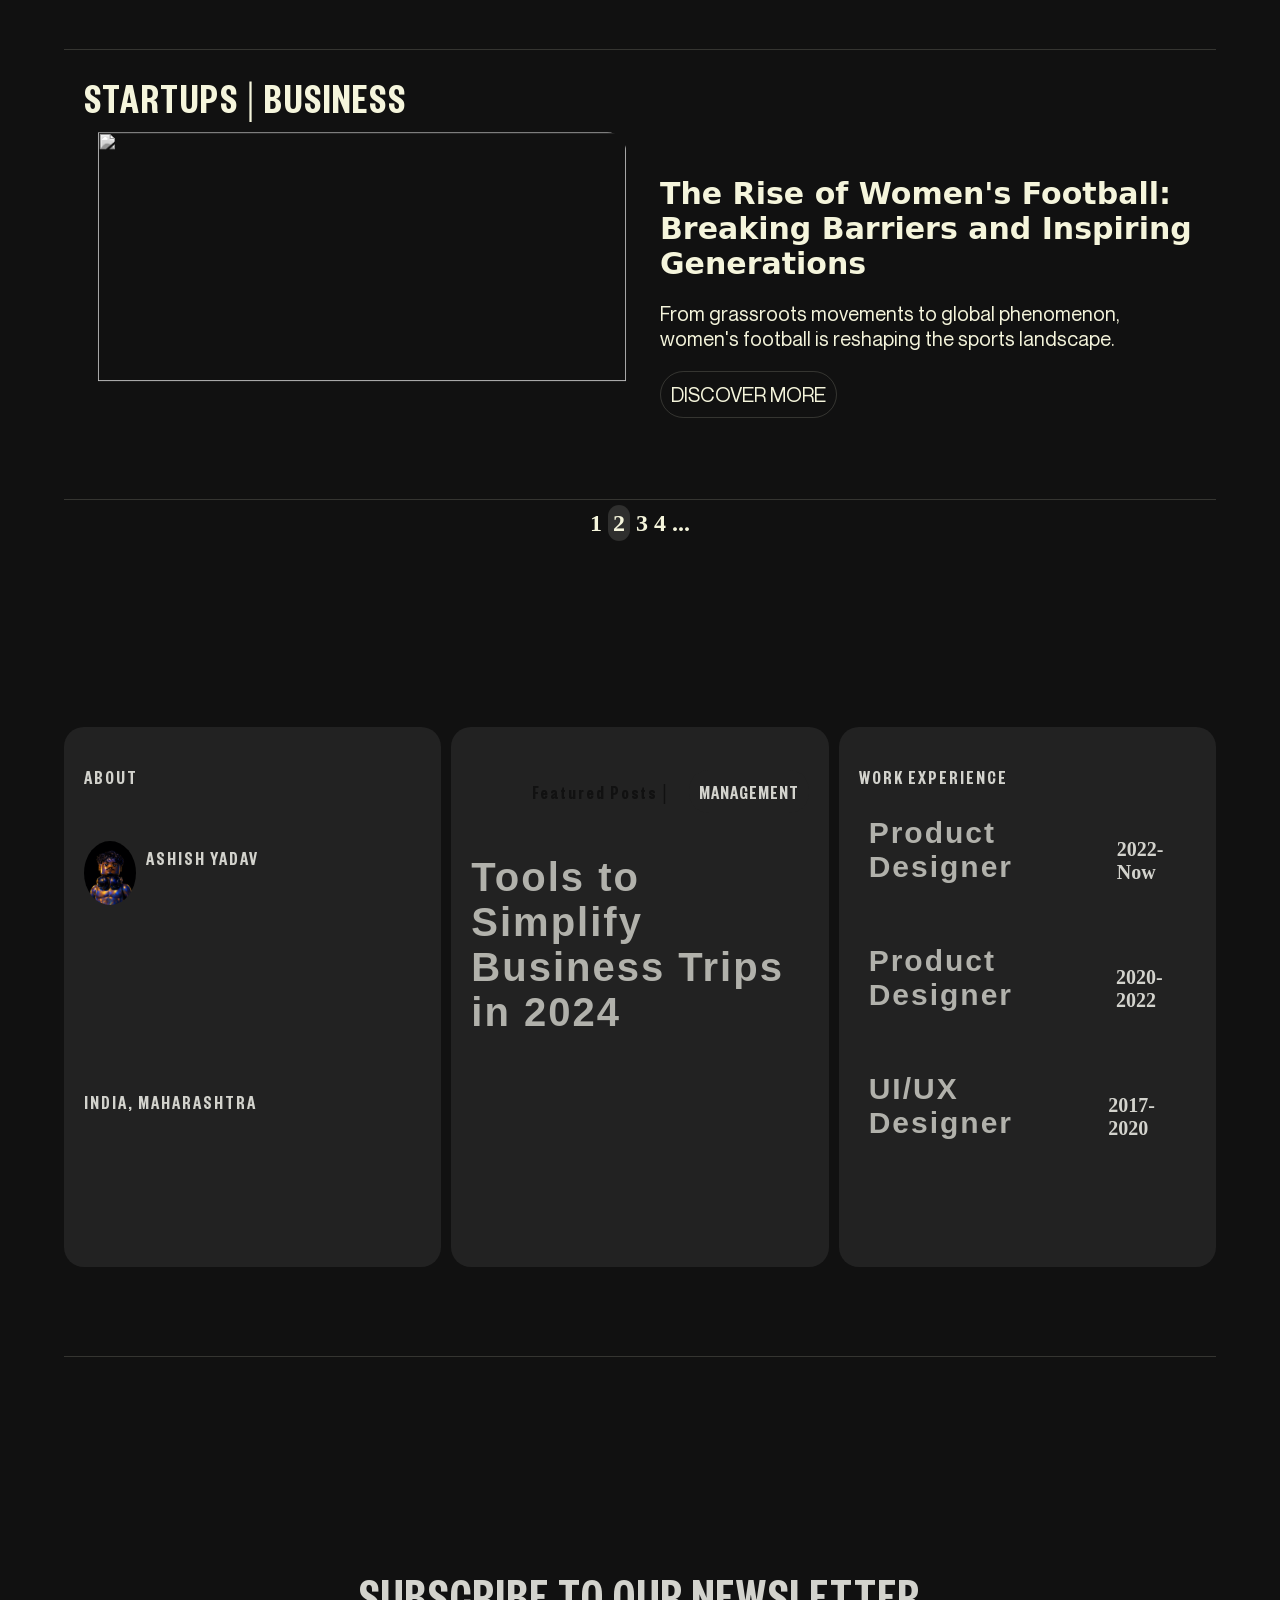
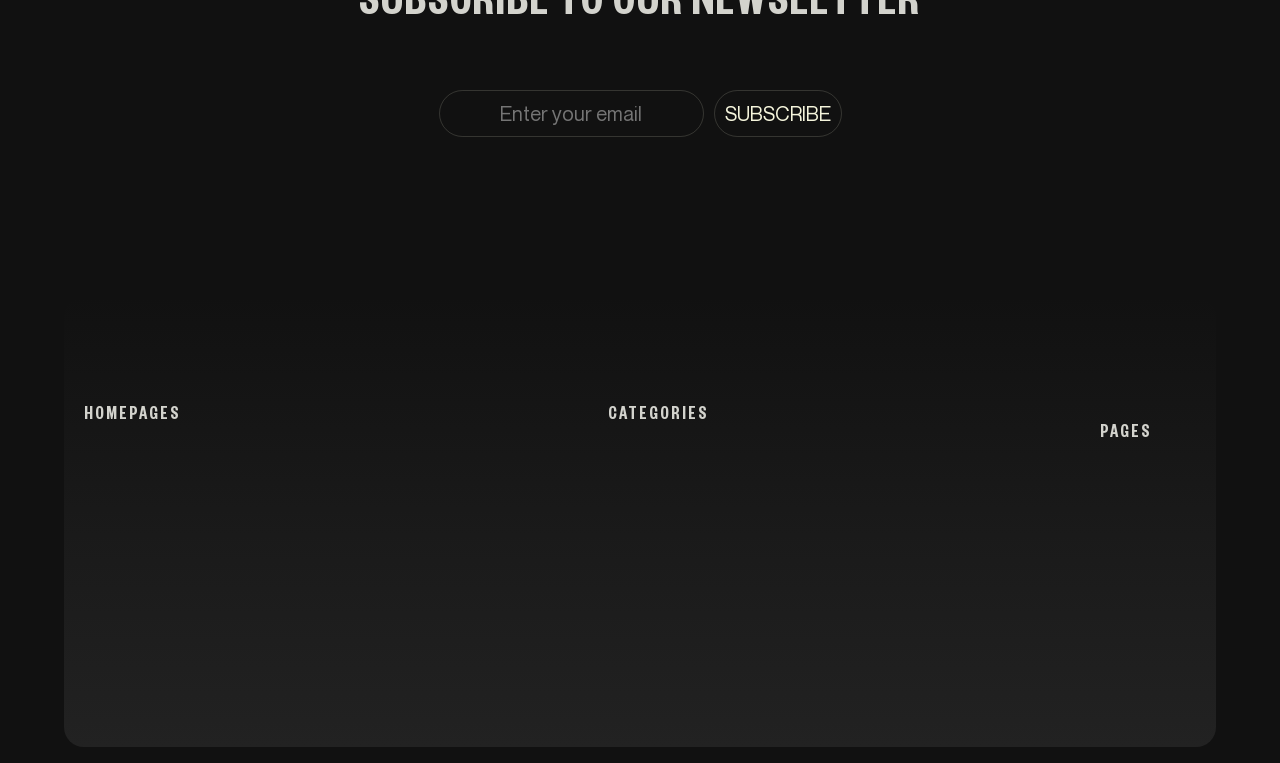
==== commit a147cc02: "Update index.html" ====
--- a/index.html
+++ b/index.html
@@ -4,7 +4,7 @@
 <head>
     <meta charset="UTF-8">
     <meta name="viewport" content="width=device-width, initial-scale=1.0">
-    <title>Document</title>
+    <title>REVISION</title>
     <link rel="stylesheet" href="style.css">
     <link href="https://cdn.jsdelivr.net/npm/remixicon@4.9.0/fonts/remixicon.css" rel="stylesheet" />
 </head>
@@ -283,4 +283,4 @@
     <script src="https://cdnjs.cloudflare.com/ajax/libs/gsap/3.13.0/TextPlugin.min.js"></script>
     <script src="java.js"></script>
 
-</html>+</html>
--- a/style.css
+++ b/style.css
@@ -635,77 +635,146 @@
 }
 
 /* mobile responsive */
-@media (max-width: 1024px) {
+@media (max-width: 768px) {
+
+
+    
+
+    .main {
+        height: auto;
+    }
+
+    /* Nav */
     nav {
-        height: 100px;
-        display: flex;
-        align-items: center;
-        justify-content: space-around;
-        padding: 10px;
-    }
-
-    nav .ri-menu-fill {
+        justify-content: space-between;
+        padding: 10px 20px;
+    }
+
+    .ri-menu-fill {
         display: block;
     }
 
-    nav img {
-        height: 40px;
-    }
-
-    nav .list {
-        display: none;
-    }
-
+    nav .list,
     nav .toggle {
         display: none;
     }
 
-    /* page1 */
+    /* PAGE 1 */
+    .page1 {
+        min-height: auto;
+        padding: 40px 0;
+    }
+
     .page1 h1 {
-        width: 80%;
-        font-size: 8vh;
+        width: 90%;
+        font-size: 28px; 
     }
 
     .page1 p {
-        width: 80%;
+        width: 90%;
+        font-size: 14px;
+    }
+
+    .page1 .fields {
+        height: auto;
+        gap: 20px;
+    }
+
+    .page1 .field {
+        width: 90%;
+        height: auto;
+        gap: 10px;
+    }
+
+    .page1 .field h2 {
+        padding: 10px;
+        font-size: 12px;
+    }
+
+    /* PAGE 2 */
+    .page2 {
+        min-height: auto;
     }
 
     .page2 .Features {
         flex-direction: column;
-        min-height: 100vh;
-        border-bottom: 1px solid rgb(65, 65, 62);
-
-    }
-
-    .page2 .Features .left {
-        width: 100%;
-        height: 50%;
-    }
-
+        height: auto;
+        gap: 20px;
+    }
+
+    .page2 .Features .left,
     .page2 .Features .right {
         width: 100%;
-        height: 50%;
+        height: auto;
+    }
+
+    .page2 .Features .left img {
+        height: auto;
+    }
+
+    .page2 .Features .right h3 {
+        font-size: 18px;
+    }
+
+    .page2 .Features .right p {
+        font-size: 14px;
+        text-align: left;
+    }
+
+    /* PAGE 3 */
+    .page3 {
+        min-height: auto;
     }
 
     .page3 .cards {
-        display: flex;
+        margin: 10px;
         flex-direction: column;
+        gap: 20px;
     }
 
     .page3 .cards .card {
-        width: 90vw;
-        height: 50vh;
-    }
-
-    .page1 .field h2 {
-        font-size: 15px; 
-        display: flex;   
-        align-items: center;
-        justify-content: center; 
-    }
-
-        .page1 .field img{
-            height: 20px;
-            width: 20px;
-        }
-}+        width: 90%;
+        height: auto;
+    }
+
+    /* PAGE 4 */
+    .page4 {
+        min-height: auto;
+        
+    }
+
+    .page4 .subscribe {
+        height: auto;
+        padding: 30px 10px;
+    }
+
+    .page4 .subscribe h1 {
+        font-size: 22px;
+    }
+
+    .page4 .subscribe p {
+        width: 90%;
+        font-size: 14px;
+    }
+
+    .page4 .subscribe form {
+        flex-direction: column;
+        width: 100%;
+    }
+
+    .page4 .subscribe form input,
+    .page4 .subscribe form button {
+        width: 90%;
+    }
+
+    .page4 .footer {
+        height: auto;
+        margin: 10px;
+    }
+
+    .page4 .footer .list2 {
+        flex-direction: column;
+        align-items: flex-start;
+       
+    }
+}
